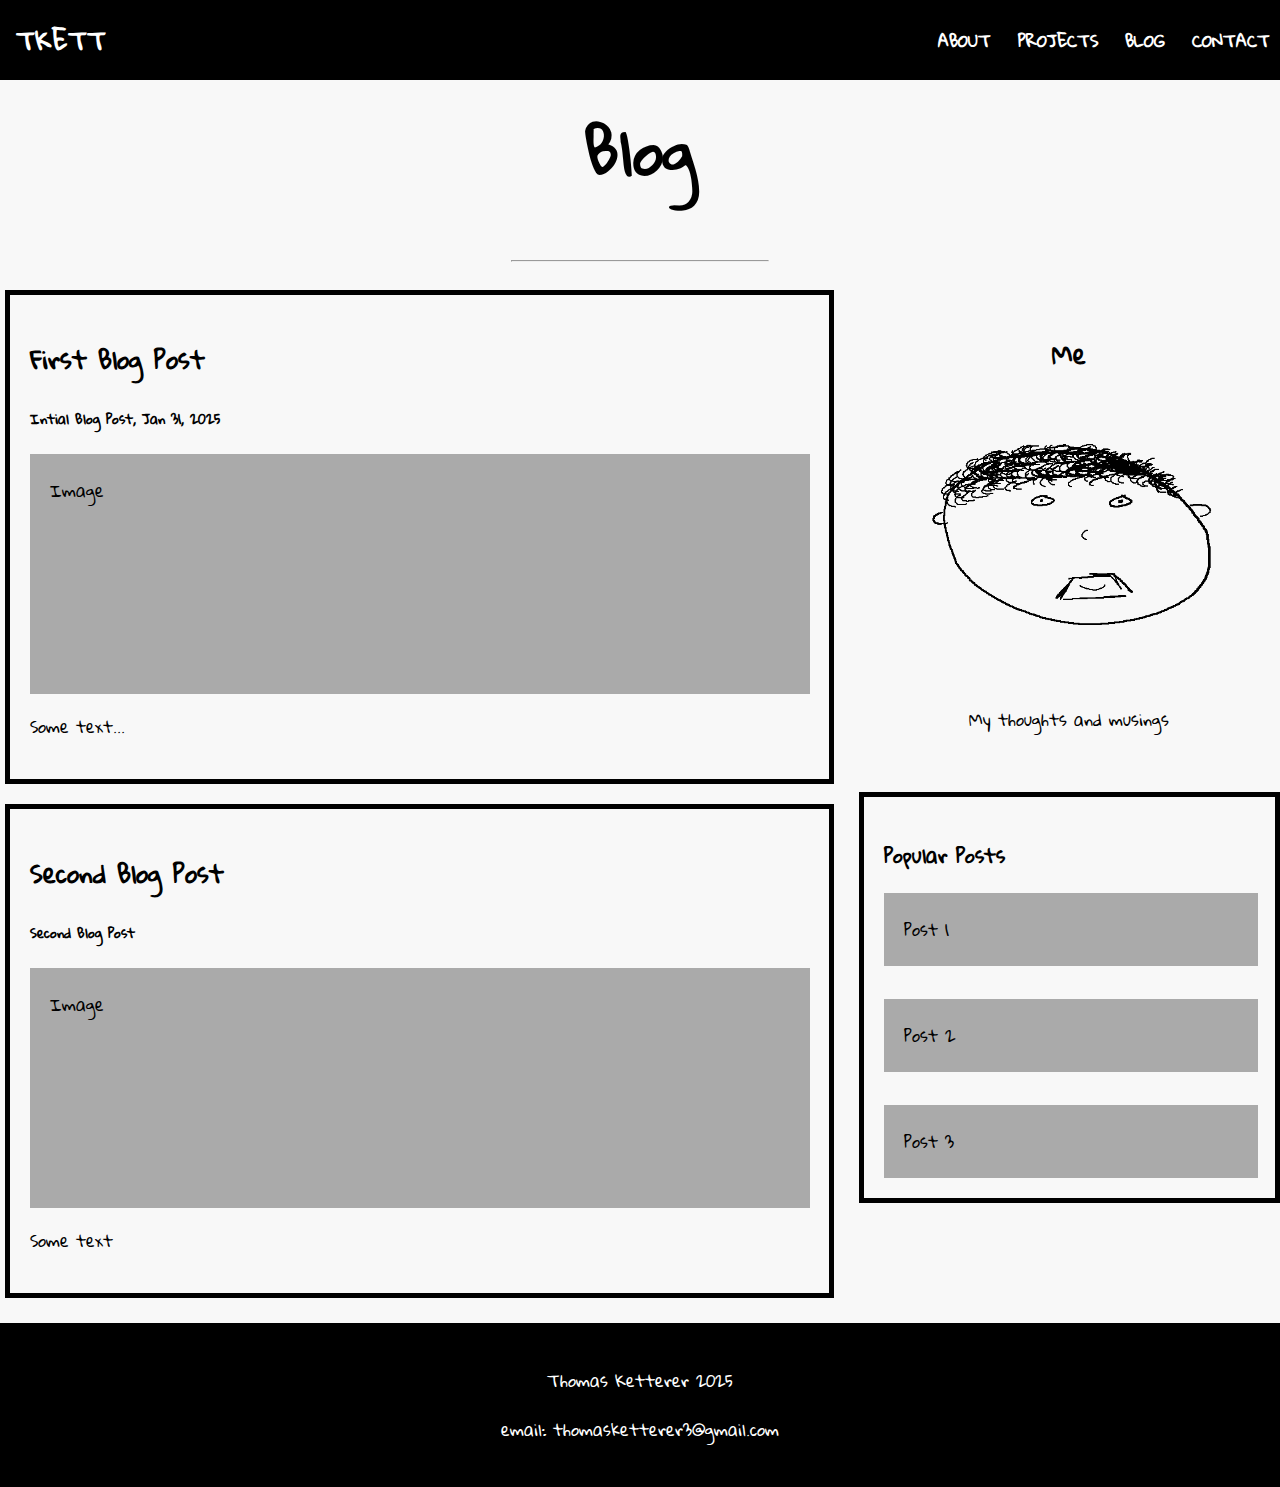
==== blog/blog.html @ 3b055de5 "Initial Commit" ====
<!DOCTYPE html>
<html lang="en">

<head>
  <link rel="preconnect" href="https://fonts.googleapis.com">
  <link rel="preconnect" href="https://fonts.gstatic.com" crossorigin>
  <link href="https://fonts.googleapis.com/css2?family=Gloria+Hallelujah&display=swap" rel="stylesheet">
  <meta charset="utf-8" />
  <meta name="viewport" content="width=device-width, initial-scale=1.0">
  <title>TKETT Blog</title>

  <link rel="stylesheet" type="text/css" href="style.css">
</head>

<header>
    <nav>
        <div class="left">
            <a href="../index.html" id="logo">TKETT</a>
        </div>
        <div class="right">
            <a href="../index.html" class="text">ABOUT</a>
            <a href="../projects/projects.html" class="text">PROJECTS</a>
            <a href="/blog/blog.html" class="text">BLOG</a>
            <a href="#footer" class="text">CONTACT</a>
        </div>
    </nav>
</header>
<body>
    <div class="header"><h2 class="text">Blog</h2></div>
    <hr style="width: 20%; size: 500px;">

    <div class="row">
        <div class="left-column">
            <div class="card">
                <h2>First Blog Post</h2>
                <h5>Intial Blog Post, Jan 31, 2025</h5>
                <div class="fakeimg" style="height: 200px;">Image</div>
                <p>Some text...</p>
            </div>
            <div class="card">
                <h2>Second Blog Post</h2>
                <h5>Second Blog Post</h5>
                <div class="fakeimg" style="height: 200px">Image</div>
                <p>Some text</p>
            </div>
        </div>
        <div class="right-column">
            <div class="card" style="border: none;">
                <h2 style="text-align: center;">Me</h2>
                <div class="fakeimg" style="height: 250px; background-color: #f8f8f8; text-align: center;">
                    <img class="realimg" src="../pictures/drawn-headshot.png" alt="self portrait">
                </div>
                <p style="text-align: center;">My thoughts and musings</p>
            </div>
            <div class="card">
                <h3>Popular Posts</h3>
                <div class="fakeimg" style="width: 90%;">Post 1</div><br>
                <div class="fakeimg" style="width: 90%;">Post 2</div><br>
                <div class="fakeimg" style="width: 90%;">Post 3</div>
            </div>
        </div>
    </div>
</body>

<footer>
    <div id="footer">
      <p>Thomas Ketterer 2025</p>
      <p>email: thomasketterer3@gmail.com</p>
    </div>
  </footer>

</html>
---- blog/style.css ----
body {
    font-family: "Gloria Hallelujah", 'Times New Roman', Times, serif;
}

html {
    scroll-behavior: smooth;
}

html, body {
    margin: 0;
    padding: 0;
    background-color: #f8f8f8;
  }

.gloria-hallelujah-regular {
    font-family: "Gloria Hallelujah", serif;
    font-weight: 400;
    font-style: normal;
}
  
  @font-face {
    font-family: "Gloria Hallelujah";
    src: url(fonts/GloriaHallelujah-Regular.ttf);
}
  
  /*standard text for font*/
.text {
    font-family: "Gloria Hallelujah", 'Times New Roman', Times, serif;
    text-decoration: none;
}
  
#logo {
    font-family: "Gloria Hallelujah", 'Times New Roman', Times, serif;
    text-decoration: none;
    font-size: 150%;
}
  
a {
    color: white;
}
  
  /*menu bar for naviagtion*/
nav {
    background-color: #000000;
    display: flex;
    justify-content: space-between;
    height: 5rem;
    align-items: center;
    position: fixed;
    top: 0;
    width: 100%;
    z-index: 1000;
    backdrop-filter: blur(5px);
}
  
nav .left a {
    color: rgb(255, 255, 255);
    font-size: 1rem;
    font-weight: 600;
    padding-left: 1rem;
}

nav .right a {
    color: rgb(255, 255, 255);
    font-size: 1rem;
    font-weight: 600;
    margin: 0 0.625rem;
}
  
nav a:hover {
    color: rgb(182, 182, 182);
    transition: color 0.3s ease-in-out;
}

.divider {
    margin-top: 25px;
    height: 25px;
    background-color: lightgrey;
    border-radius: 25px;
    margin-right: auto;
    margin-left: auto;
    width: 50%;
}

.header {
    font-size: 40px;
    text-align: center;
    background: #f8f8f8;
    padding-top: 40px;
    padding-bottom: 0px;
}

.subheader {
    font-size: 20px;
    text-align: center;
    background: #f8f8f8;
    padding-top: 0;
    padding-bottom: 0;
    margin-top: -60px;
}

.paragraphs {
    text-align: left;
    background: #f8f8f8;
    padding-left: 100px;
    padding-right: 100px;
    width: 70%;
}

.row {
    display: flex;
    flex-wrap: wrap;
}

.left-column {
    float: left;
    flex: 3;
}

.right-column {
    float: left;
    flex: 1;
    padding-left: 20px;
}

.fakeimg {
    background-color: #aaa;
    width: 95%;
    padding: 20px;
}

.realimg {
    height: 100%;
    width: auto;
    justify-content: center;
    /* border: 5px solid black; */
}

.card {
    background-color: #f8f8f8;
    padding: 20px;
    margin-top: 20px;
    border: 5px solid black;
    margin-left: 5px;
}

.row:after {
    content: "";
    display: table;
    clear: both;
}

.footer {
    padding: 20px;
    text-align: center;
    background: #ddd;
    margin-top: 20px;
}

@media screen and (max-width: 800px) {
    .left-column, .right-column {
        width: 100%;
        padding: 0;
    }
}

#footer {
    text-align: center;
    background-color: black;
    padding: 25px;
    color: white;
    margin-top: 25px;
}
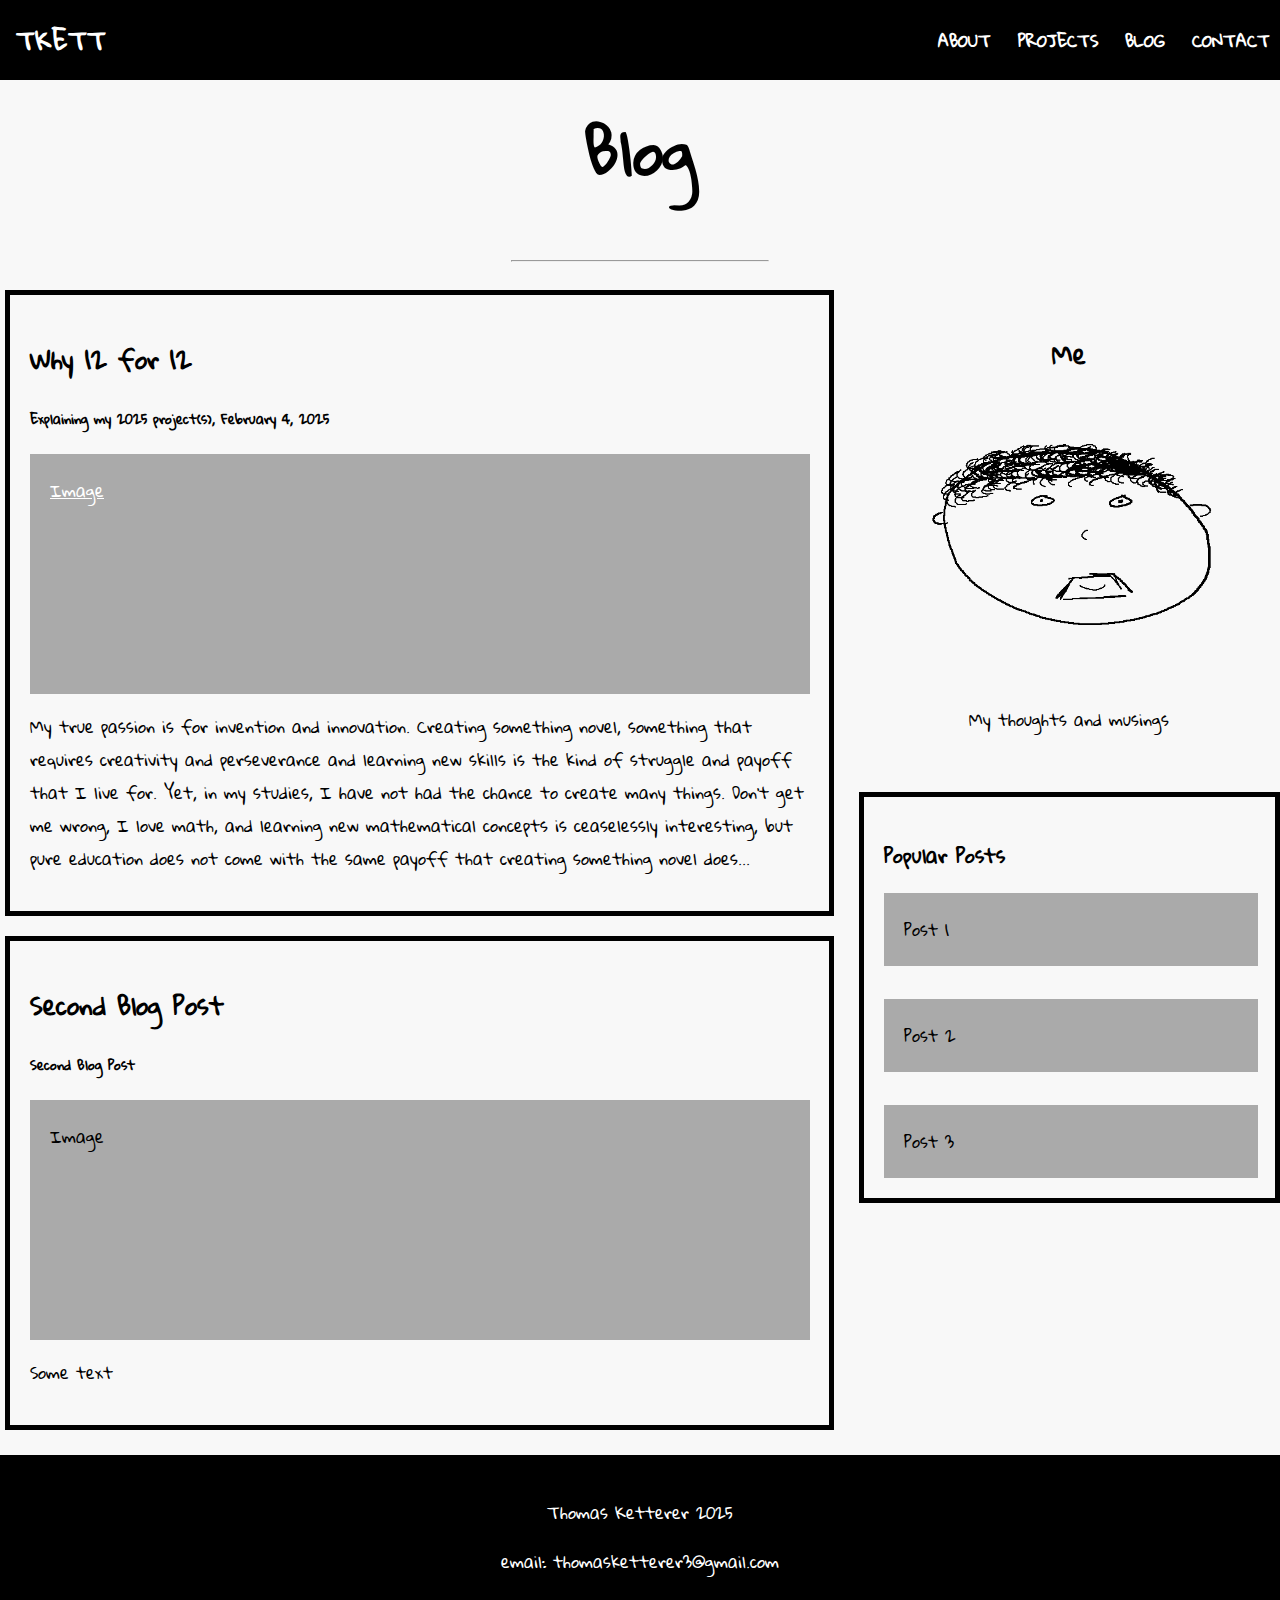
==== commit 458d7862: "Linking why 12 for 12" ====
--- a/blog/blog.html
+++ b/blog/blog.html
@@ -8,6 +8,7 @@
   <meta charset="utf-8" />
   <meta name="viewport" content="width=device-width, initial-scale=1.0">
   <title>TKETT Blog</title>
+  <link rel="icon" type="image/x-icon" href="/pictures/drawn-headshot.ico">
 
   <link rel="stylesheet" type="text/css" href="style.css">
 </head>
@@ -32,10 +33,10 @@
     <div class="row">
         <div class="left-column">
             <div class="card">
-                <h2>First Blog Post</h2>
-                <h5>Intial Blog Post, Jan 31, 2025</h5>
-                <div class="fakeimg" style="height: 200px;">Image</div>
-                <p>Some text...</p>
+                <h2>Why 12 for 12</h2>
+                <h5>Explaining my 2025 project(s), February 4, 2025</h5>
+                <div class="fakeimg" style="height: 200px;"> <a href="/blog/why-12-for-12.html">Image</a></div>
+                <p>My true passion is for invention and innovation. Creating something novel, something that requires creativity and perseverance and learning new skills is the kind of struggle and payoff that I live for. Yet, in my studies, I have not had the chance to create many things. Don’t get me wrong, I love math, and learning new mathematical concepts is ceaselessly interesting, but pure education does not come with the same payoff that creating something novel does...</p>
             </div>
             <div class="card">
                 <h2>Second Blog Post</h2>
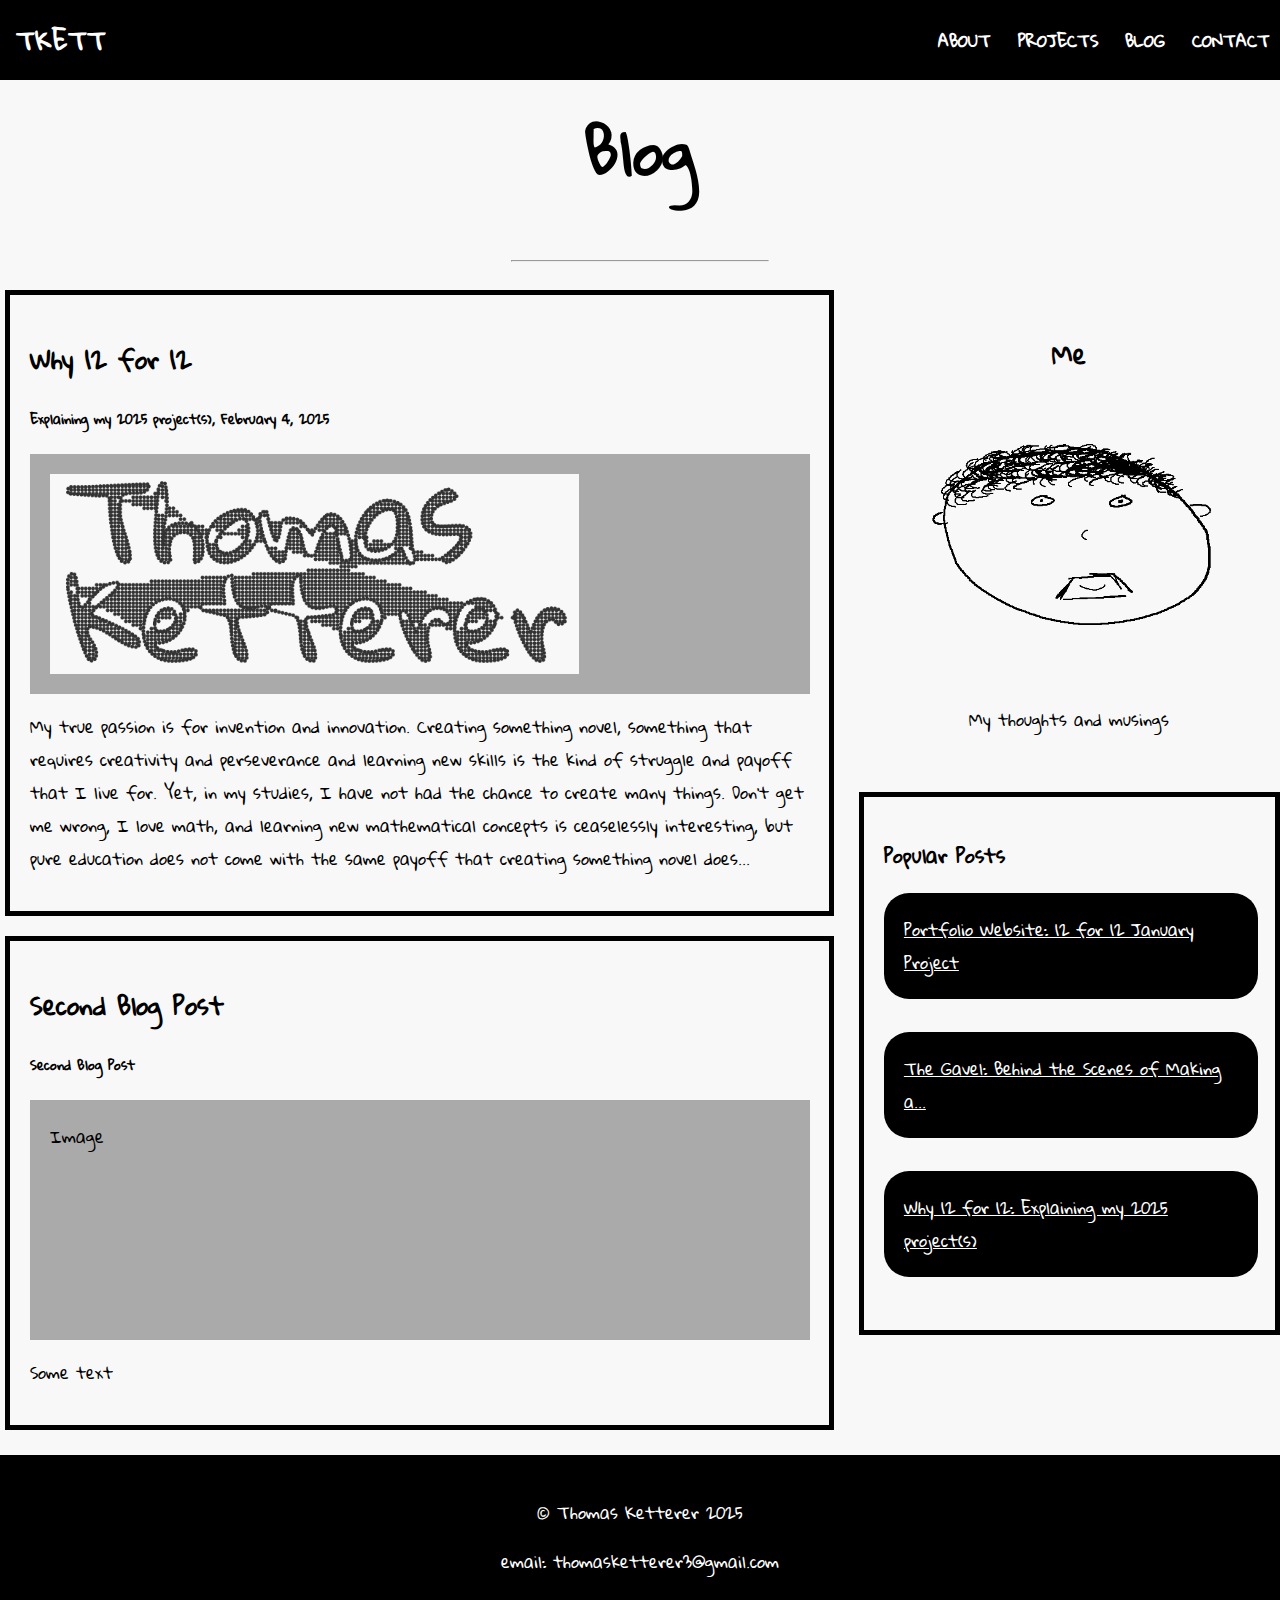
==== commit 157c98ae: "Updated popular posts links" ====
--- a/blog/blog.html
+++ b/blog/blog.html
@@ -35,7 +35,7 @@
             <div class="card">
                 <h2>Why 12 for 12</h2>
                 <h5>Explaining my 2025 project(s), February 4, 2025</h5>
-                <div class="fakeimg" style="height: 200px;"> <a href="/blog/why-12-for-12.html">Image</a></div>
+                <div class="fakeimg" style="height: 200px;"> <a href="/blog/why-12-for-12.html"><img class="realimg" src="../pictures/12for12cover.PNG" alt="cover"></a></div>
                 <p>My true passion is for invention and innovation. Creating something novel, something that requires creativity and perseverance and learning new skills is the kind of struggle and payoff that I live for. Yet, in my studies, I have not had the chance to create many things. Don’t get me wrong, I love math, and learning new mathematical concepts is ceaselessly interesting, but pure education does not come with the same payoff that creating something novel does...</p>
             </div>
             <div class="card">
@@ -53,19 +53,15 @@
                 </div>
                 <p style="text-align: center;">My thoughts and musings</p>
             </div>
-            <div class="card">
-                <h3>Popular Posts</h3>
-                <div class="fakeimg" style="width: 90%;">Post 1</div><br>
-                <div class="fakeimg" style="width: 90%;">Post 2</div><br>
-                <div class="fakeimg" style="width: 90%;">Post 3</div>
-            </div>
+            <div class="card" id="popular-posts"></div>
+            <script src="../posts/popular-posts.js"></script>
         </div>
     </div>
 </body>
 
 <footer>
     <div id="footer">
-      <p>Thomas Ketterer 2025</p>
+      <p>© Thomas Ketterer 2025</p>
       <p>email: thomasketterer3@gmail.com</p>
     </div>
   </footer>
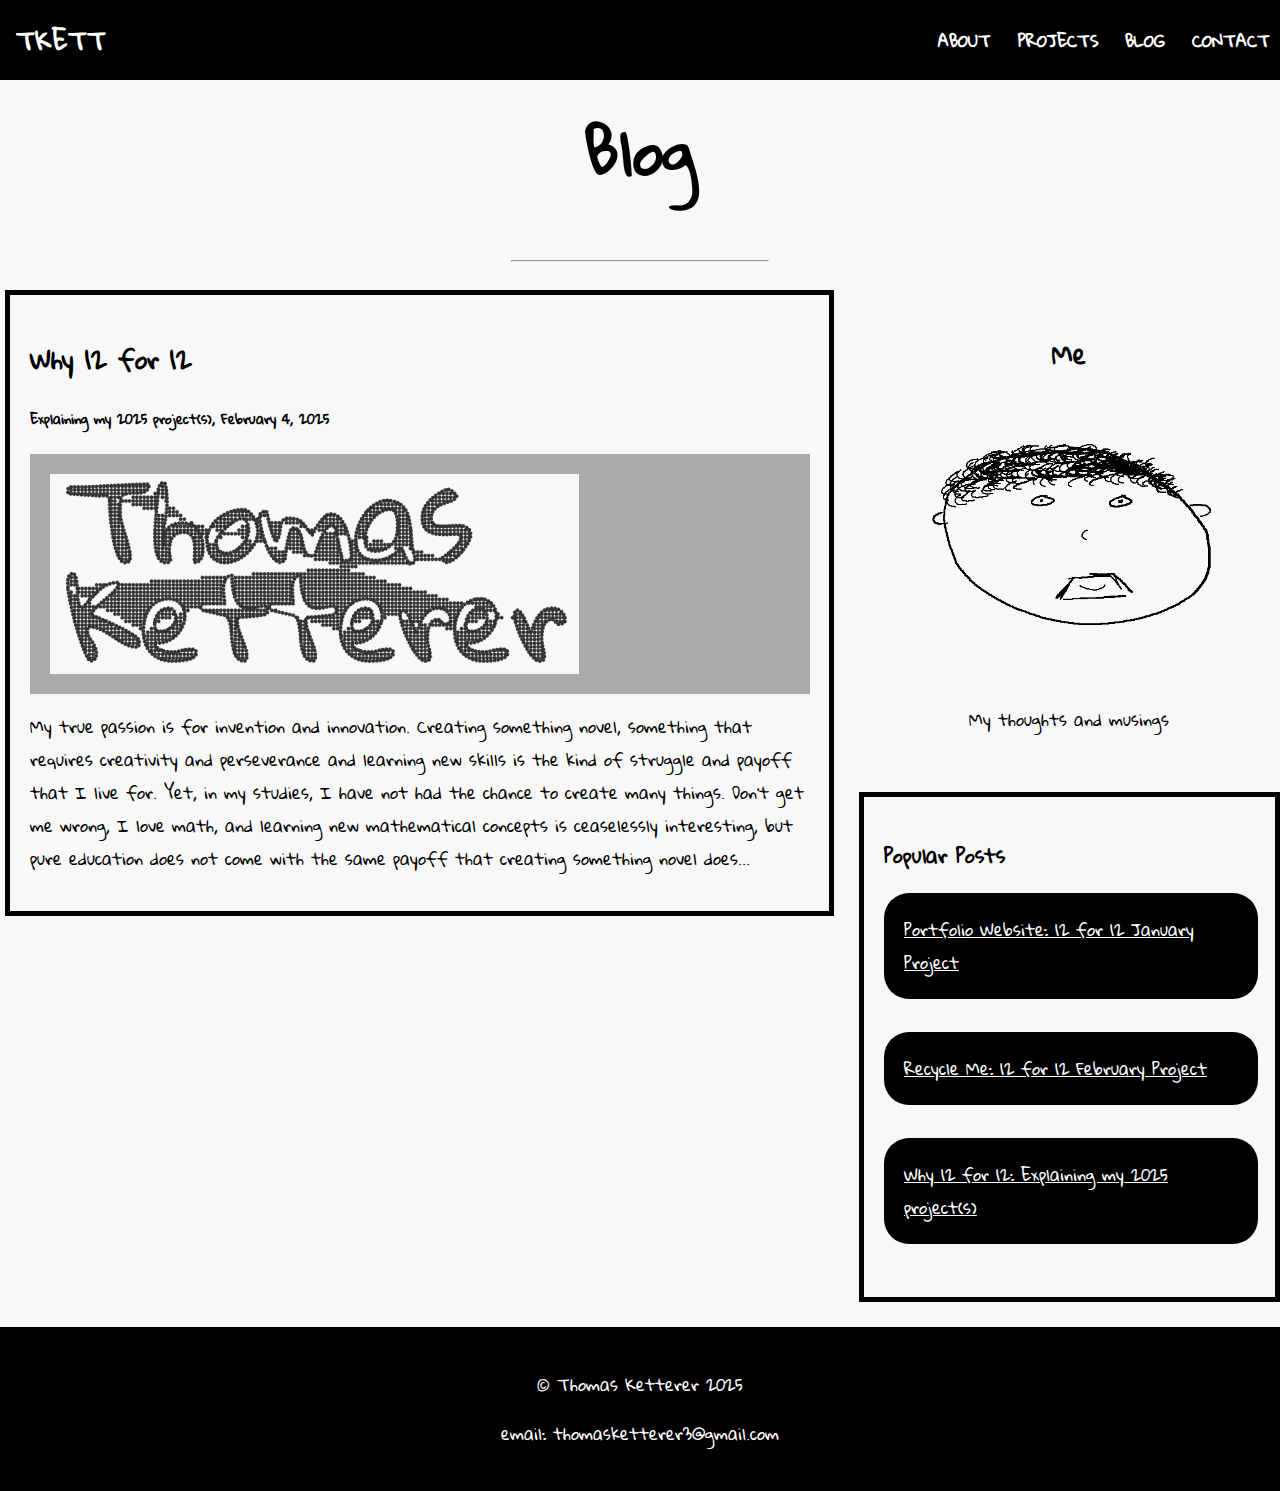
==== commit 0198af4d: "Updated blog landing page" ====
--- a/blog/blog.html
+++ b/blog/blog.html
@@ -38,12 +38,12 @@
                 <div class="fakeimg" style="height: 200px;"> <a href="/blog/why-12-for-12.html"><img class="realimg" src="../pictures/12for12cover.PNG" alt="cover"></a></div>
                 <p>My true passion is for invention and innovation. Creating something novel, something that requires creativity and perseverance and learning new skills is the kind of struggle and payoff that I live for. Yet, in my studies, I have not had the chance to create many things. Don’t get me wrong, I love math, and learning new mathematical concepts is ceaselessly interesting, but pure education does not come with the same payoff that creating something novel does...</p>
             </div>
-            <div class="card">
+            <!-- <div class="card">
                 <h2>Second Blog Post</h2>
                 <h5>Second Blog Post</h5>
                 <div class="fakeimg" style="height: 200px">Image</div>
                 <p>Some text</p>
-            </div>
+            </div> -->
         </div>
         <div class="right-column">
             <div class="card" style="border: none;">
